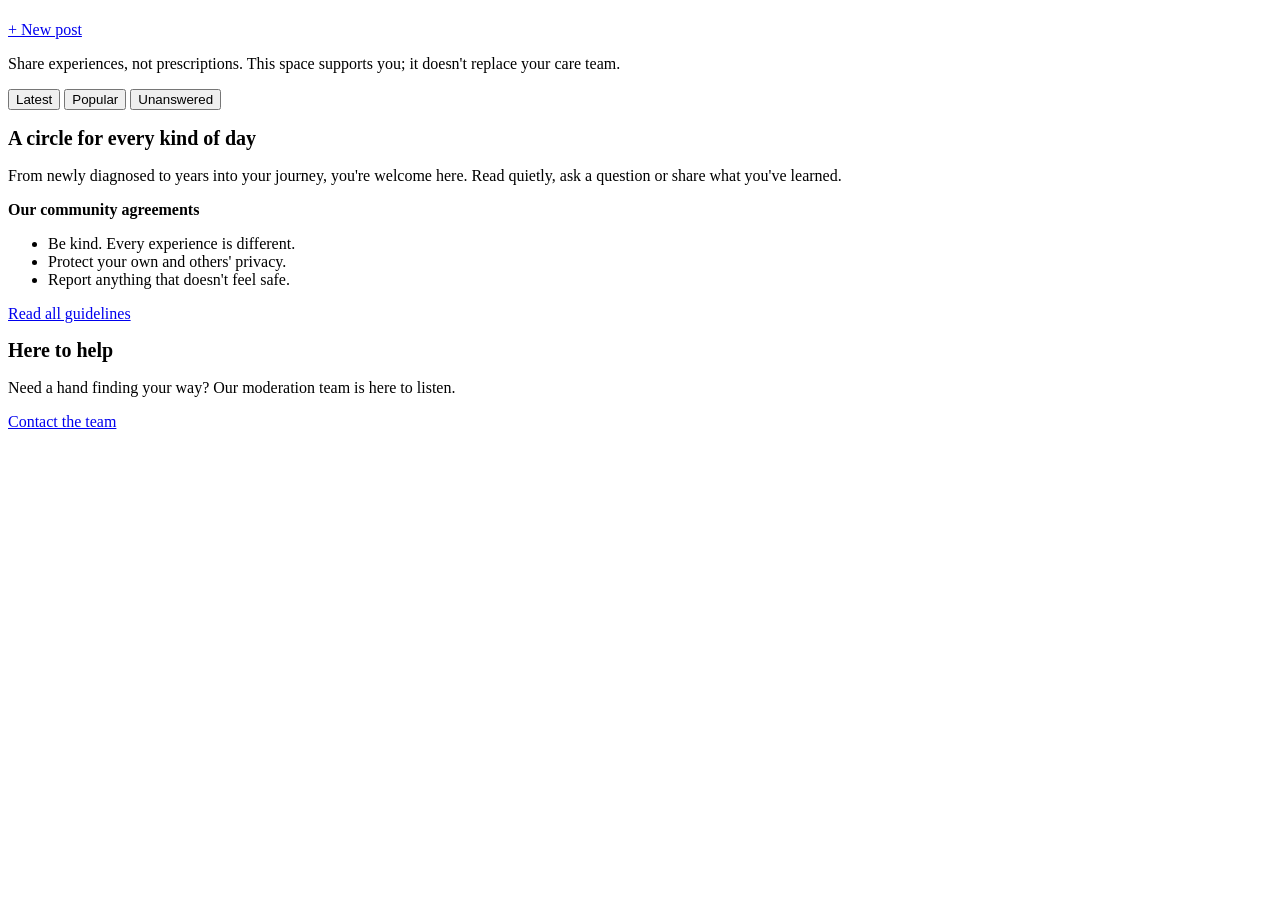
==== forum.html @ 260a322e "Add home, forums directory and forum pages" ====
<!DOCTYPE html>
<html lang="en">
<head>
<meta charset="utf-8">
<meta name="viewport" content="width=device-width, initial-scale=1">
<title>Forum – CareCircle</title>
<link rel="preconnect" href="https://fonts.googleapis.com">
<link rel="preconnect" href="https://fonts.gstatic.com" crossorigin>
<link rel="stylesheet" href="https://fonts.googleapis.com/css2?family=Inter:wght@400;500;600;700&display=swap">
<link rel="stylesheet" href="css/styles.css">
</head>
<body data-nav="forums" data-page="forum">
<main id="main"><div class="wrap">
  <div class="page-head">
    <p class="crumbs" id="crumb"></p>
    <div class="row"><div><h1 id="fname"></h1><p class="muted" id="fdesc" style="margin:0"></p><p class="small" id="fmeta"></p></div><a class="btn" id="newpost" href="new-post.html">+ New post</a></div>
  </div>
  <p class="banner">Share experiences, not prescriptions. This space supports you; it doesn't replace your care team.</p>
  <div class="with-side" style="margin-top:1rem">
    <section aria-label="Conversations">
      <div class="tabs" id="tabs" role="group" aria-label="Sort conversations">
        <button type="button" data-tab="latest" aria-selected="true">Latest</button>
        <button type="button" data-tab="popular" aria-selected="false">Popular</button>
        <button type="button" data-tab="unanswered" aria-selected="false">Unanswered</button>
      </div>
      <p class="small" id="tcount" role="status"></p>
      <div class="stack" id="threads"></div>
    </section>
    <aside class="stack" aria-label="Community information">
      <div class="card"><h2 style="font-size:1.25rem">A circle for every kind of day</h2><p class="muted">From newly diagnosed to years into your journey, you're welcome here. Read quietly, ask a question or share what you've learned.</p>
        <p class="small"><strong>Our community agreements</strong></p><ul class="small"><li>Be kind. Every experience is different.</li><li>Protect your own and others' privacy.</li><li>Report anything that doesn't feel safe.</li></ul><a href="guidelines.html">Read all guidelines</a></div>
      <div class="card"><h2 style="font-size:1.25rem">Here to help</h2><p class="muted">Need a hand finding your way? Our moderation team is here to listen.</p><a class="btn secondary" href="contact.html">Contact the team</a></div>
    </aside>
  </div>
</div></main>
<script src="js/data.js"></script>
<script src="js/layout.js"></script>
<script src="js/pages.js"></script>
</body></html>
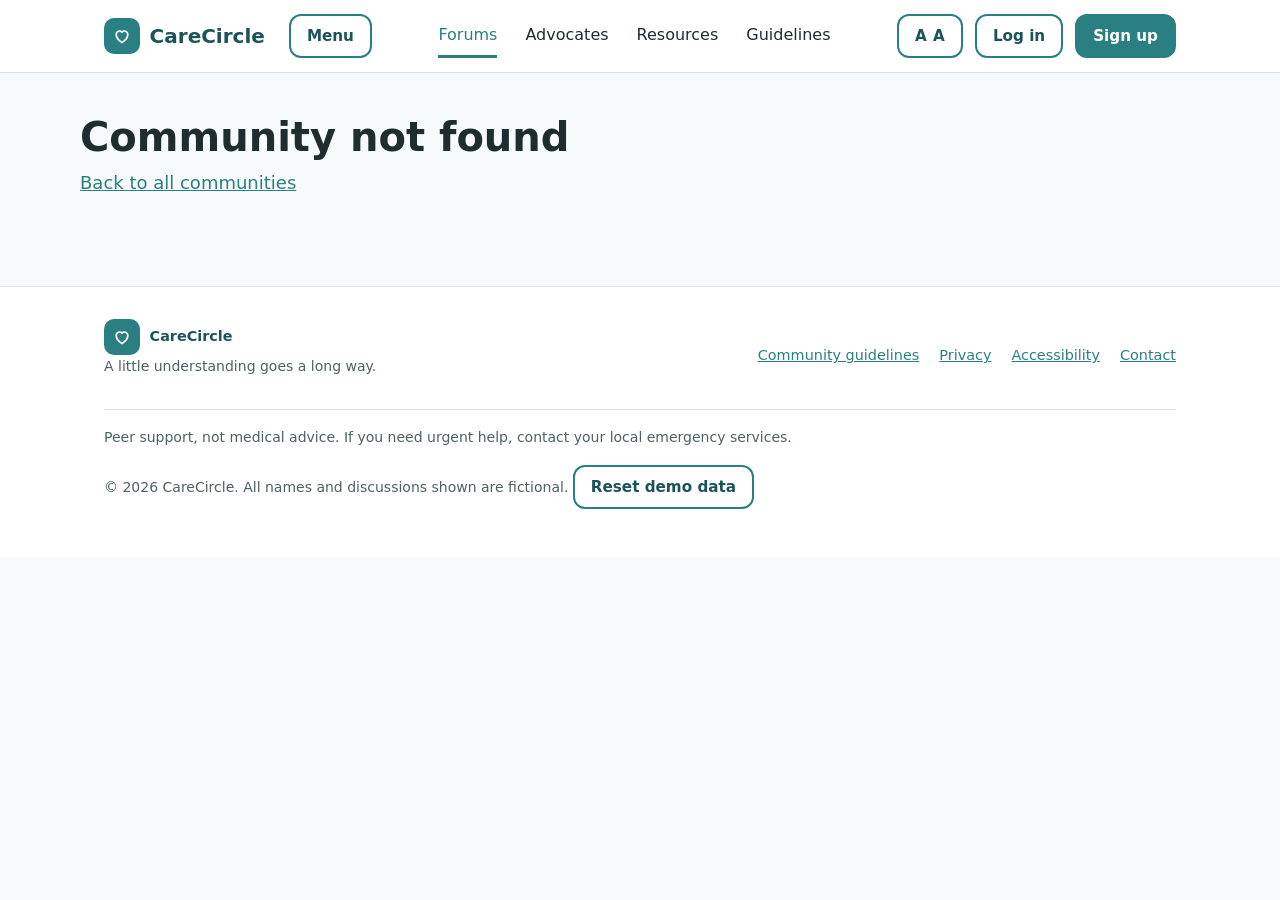
==== commit 4ebe1de0: "Fix asset paths for flat structure and close-button symbol" ====
--- a/forum.html
+++ b/forum.html
@@ -7,7 +7,7 @@
 <link rel="preconnect" href="https://fonts.googleapis.com">
 <link rel="preconnect" href="https://fonts.gstatic.com" crossorigin>
 <link rel="stylesheet" href="https://fonts.googleapis.com/css2?family=Inter:wght@400;500;600;700&display=swap">
-<link rel="stylesheet" href="css/styles.css">
+<link rel="stylesheet" href="styles.css">
 </head>
 <body data-nav="forums" data-page="forum">
 <main id="main"><div class="wrap">
@@ -33,7 +33,7 @@
     </aside>
   </div>
 </div></main>
-<script src="js/data.js"></script>
-<script src="js/layout.js"></script>
-<script src="js/pages.js"></script>
+<script src="data.js"></script>
+<script src="layout.js"></script>
+<script src="pages.js"></script>
 </body></html>
--- a/styles.css
+++ b/styles.css
@@ -0,0 +1,135 @@
+/* CareCircle – shared styles (design tokens + components) */
+:root{
+  --teal:#2A7F82; --teal-dark:#1B5456; --coral:#E8735A; --coral-dark:#B8432D;
+  --bg:#F7FAFA; --card:#FFFFFF; --text:#1F2D2E; --pale:#E8F4F2;
+  --muted:#4F6163; --line:#D8E4E3; --radius:12px; --focus:#0B4F8A;
+  --font:Inter,system-ui,-apple-system,"Segoe UI",Arial,sans-serif;
+}
+*,*::before,*::after{box-sizing:border-box}
+html{font-size:100%}
+html.large{font-size:118%}
+body{margin:0;font-family:var(--font);font-size:1.125rem;line-height:1.6;color:var(--text);background:var(--bg)}
+h1,h2,h3{line-height:1.2;margin:0 0 .5rem;color:var(--text)}
+h1{font-size:2.5rem}h2{font-size:1.75rem}h3{font-size:1.25rem}
+p{margin:0 0 1rem}
+a{color:var(--teal)}
+a:hover{color:var(--teal-dark)}
+:focus-visible{outline:3px solid var(--focus);outline-offset:2px;border-radius:6px}
+.wrap{max-width:1120px;margin:0 auto;padding:0 1.5rem}
+.sr-only{position:absolute;width:1px;height:1px;overflow:hidden;clip:rect(0 0 0 0);white-space:nowrap}
+.skip{position:absolute;left:-999px;top:0;background:var(--teal-dark);color:#fff;padding:.75rem 1rem;z-index:100}
+.skip:focus{left:0}
+.small{font-size:.875rem;color:var(--muted)}
+.muted{color:var(--muted)}
+
+/* header */
+.site-header{background:var(--card);border-bottom:1px solid var(--line)}
+.bar{display:flex;align-items:center;gap:1.5rem;min-height:72px;flex-wrap:wrap}
+.brand{display:flex;align-items:center;gap:.6rem;font-weight:700;font-size:1.25rem;color:var(--teal-dark);text-decoration:none}
+.logo{width:36px;height:36px;border-radius:10px;background:var(--teal);display:grid;place-items:center}
+.nav{display:flex;gap:1.75rem;margin:0 auto}
+.nav a{color:var(--text);text-decoration:none;font-size:1rem;font-weight:500;padding:.5rem 0;border-bottom:3px solid transparent}
+.nav a:hover{color:var(--teal)}
+.nav a[aria-current="page"]{color:var(--teal);border-bottom-color:var(--teal)}
+.tools{display:flex;align-items:center;gap:.75rem}
+.menu-btn{display:none}
+.avatar{width:36px;height:36px;border-radius:50%;background:var(--pale);color:var(--teal-dark);display:inline-grid;place-items:center;font-weight:700;font-size:.875rem;flex:none}
+.avatar.coral{background:#FBE3DD;color:var(--coral-dark)}
+
+/* buttons */
+.btn{display:inline-flex;align-items:center;justify-content:center;gap:.4rem;min-height:48px;padding:0 1.25rem;border-radius:var(--radius);border:2px solid var(--teal);background:var(--teal);color:#fff;font:600 1rem var(--font);text-decoration:none;cursor:pointer}
+.btn:hover{background:var(--teal-dark);border-color:var(--teal-dark);color:#fff}
+.btn.secondary{background:#fff;color:var(--teal-dark)}
+.btn.secondary:hover{background:var(--pale);color:var(--teal-dark)}
+.btn.danger{background:var(--coral-dark);border-color:var(--coral-dark)}
+.btn.sm{min-height:44px;padding:0 1rem;font-size:.95rem}
+.btn[disabled]{background:#E3E8E8;border-color:#E3E8E8;color:#5A6B6C;cursor:not-allowed}
+.btn.on{background:var(--pale);color:var(--teal-dark)}
+
+/* cards, chips, badges */
+.card{background:var(--card);border:1px solid var(--line);border-radius:var(--radius);padding:1.5rem}
+.card.pinned{border-color:var(--teal)}
+.grid{display:grid;gap:1.25rem;grid-template-columns:repeat(3,1fr)}
+.grid.four{grid-template-columns:repeat(4,1fr)}
+.chip{display:inline-block;background:var(--pale);color:var(--teal-dark);font-size:.875rem;padding:.2rem .7rem;border-radius:999px;border:1px solid transparent}
+button.chip{font-family:var(--font);cursor:pointer;min-height:44px;padding:0 1rem;border-color:var(--line)}
+button.chip[aria-pressed="true"]{background:var(--teal-dark);color:#fff}
+.badge{display:inline-block;font-size:.8rem;font-weight:600;padding:.1rem .6rem;border-radius:6px}
+.badge.advocate{background:var(--coral);color:var(--text)}
+.badge.moderator{background:var(--pale);color:var(--teal-dark)}
+.community-card{display:block;text-decoration:none;color:var(--text)}
+.community-card:hover{border-color:var(--teal)}
+.community-card h3{margin:.75rem 0 .25rem}
+.icon-tile{width:40px;height:40px;border-radius:10px;background:var(--pale);color:var(--teal-dark);display:grid;place-items:center;font-weight:700}
+
+/* layout */
+.hero{background:var(--bg);padding:3rem 0}
+.hero .wrap{display:grid;grid-template-columns:1fr 1fr;gap:3rem;align-items:center}
+.hero-art{aspect-ratio:4/3;border-radius:var(--radius);background:linear-gradient(135deg,var(--teal-dark),var(--teal));color:#fff;display:flex;align-items:flex-end;padding:1.5rem}
+.hero-art blockquote{margin:0;background:#fff;color:var(--text);border-radius:var(--radius);padding:1rem 1.25rem;width:100%;font-weight:600}
+.section{padding:2.5rem 0}
+.section.tint{background:#F1F8F7}
+.page-head{padding:2rem 0 1rem}
+.crumbs{font-size:.875rem;color:var(--muted);margin-bottom:.75rem}
+.crumbs a{color:var(--teal-dark)}
+.with-side{display:grid;grid-template-columns:minmax(0,1fr) 320px;gap:1.5rem;align-items:start}
+.stack>*+*{margin-top:1rem}
+.banner{display:flex;gap:.75rem;align-items:center;background:var(--pale);border-radius:var(--radius);padding:.9rem 1.1rem;font-size:1rem}
+.steps{display:grid;grid-template-columns:repeat(3,1fr);gap:1.5rem}
+.row{display:flex;gap:1rem;align-items:center;justify-content:space-between;flex-wrap:wrap}
+.meta{display:flex;gap:.6rem;align-items:center;font-size:.875rem;color:var(--muted)}
+.meta strong{color:var(--text);font-size:.95rem}
+.post-body{white-space:pre-wrap;overflow-wrap:anywhere}
+.thread-link{text-decoration:none;color:inherit;display:block}
+.thread-link h3{margin:.5rem 0 .25rem;color:var(--text)}
+.thread-link:hover h3{color:var(--teal)}
+.thread-foot{display:flex;justify-content:space-between;align-items:center;margin-top:.75rem;gap:1rem}
+.tabs{display:flex;gap:1.5rem;border-bottom:1px solid var(--line);margin:1rem 0}
+.tabs button{background:none;border:0;border-bottom:3px solid transparent;font:500 1rem var(--font);color:var(--muted);padding:.6rem 0;min-height:44px;cursor:pointer}
+.tabs button[aria-selected="true"]{color:var(--teal-dark);border-bottom-color:var(--teal)}
+.actions{display:flex;justify-content:space-between;margin-top:1rem;gap:1rem}
+.empty{text-align:center;padding:2rem;color:var(--muted)}
+
+/* forms */
+label,.label{display:block;font-weight:600;font-size:1rem;margin-bottom:.35rem}
+.help{font-size:.875rem;color:var(--muted);margin:.35rem 0 1rem}
+input[type=text],input[type=search],select,textarea{width:100%;min-height:48px;font:1rem var(--font);color:var(--text);padding:.7rem .9rem;border:1.5px solid #8AA3A4;border-radius:var(--radius);background:#fff}
+textarea{min-height:180px;resize:vertical}
+.field-error{color:var(--coral-dark);font-size:.9rem;font-weight:600;margin:.35rem 0 1rem}
+.switch-row{display:flex;justify-content:space-between;gap:1rem;align-items:center;padding:1rem 0;border-top:1px solid var(--line)}
+.switch-row label{margin:0}
+.switch{position:relative;display:inline-flex;align-items:center;gap:.6rem;font-size:.875rem;color:var(--muted);flex:none}
+.switch input{appearance:none;width:44px;height:26px;border-radius:999px;background:#8AA3A4;position:relative;cursor:pointer;margin:0}
+.switch input::after{content:"";position:absolute;top:3px;left:3px;width:20px;height:20px;border-radius:50%;background:#fff;transition:left .15s}
+.switch input:checked{background:var(--teal)}
+.switch input:checked::after{left:21px}
+.tag-row{display:flex;gap:.5rem;flex-wrap:wrap;align-items:center}
+.tag-chip{background:var(--teal-dark);color:#fff;border:0;border-radius:999px;padding:.3rem .8rem;font:.875rem var(--font);cursor:pointer;min-height:36px}
+
+/* dialog */
+dialog{border:1px solid var(--line);border-radius:16px;padding:2rem;max-width:480px;width:calc(100% - 2rem);color:var(--text)}
+dialog::backdrop{background:rgba(20,40,41,.55)}
+.toast{position:fixed;bottom:1.25rem;left:50%;transform:translateX(-50%);background:var(--teal-dark);color:#fff;padding:.8rem 1.2rem;border-radius:var(--radius);z-index:50}
+
+/* footer */
+.site-footer{background:var(--card);border-top:1px solid var(--line);padding:2rem 0;margin-top:2rem}
+.site-footer nav{display:flex;gap:1.25rem;flex-wrap:wrap}
+.site-footer a{font-size:.9rem}
+
+/* responsive */
+@media(max-width:900px){
+  .grid,.grid.four{grid-template-columns:repeat(2,1fr)}
+  .with-side{grid-template-columns:1fr}
+  .hero .wrap{grid-template-columns:1fr}
+}
+@media(max-width:640px){
+  h1{font-size:2rem}h2{font-size:1.5rem}
+  .grid,.grid.four,.steps{grid-template-columns:1fr}
+  .menu-btn{display:inline-flex;margin-left:auto}
+  .nav{display:none;flex-direction:column;gap:0;width:100%;margin:0;order:5}
+  .nav.open{display:flex}
+  .nav a{padding:.8rem 0;border-bottom:1px solid var(--line)}
+  .tools{width:100%;justify-content:flex-end;order:4}
+  .wrap{padding:0 1rem}
+}
+@media(prefers-reduced-motion:reduce){*{transition:none!important}}
